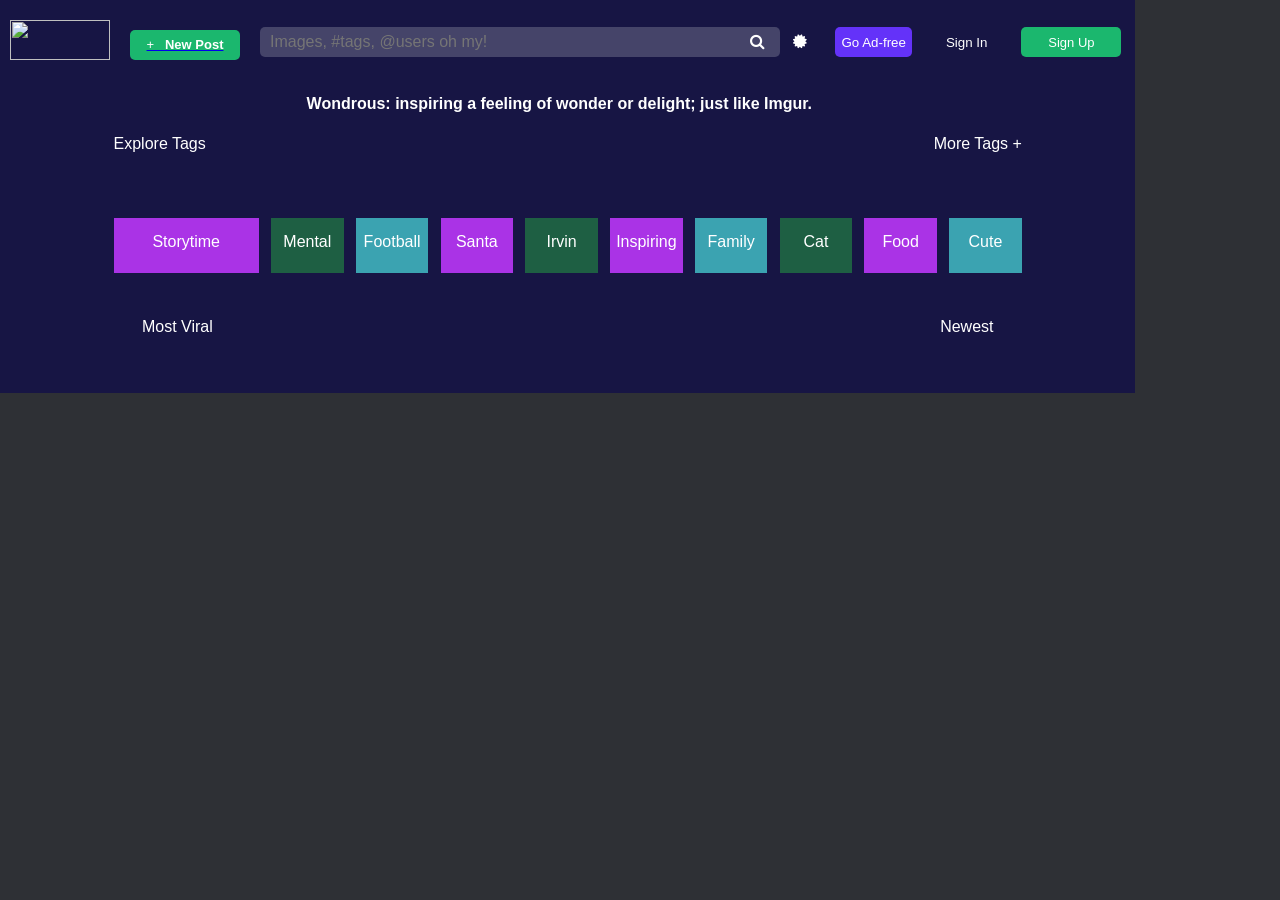
==== index.html @ 1001fc29 "v3" ====
<!DOCTYPE html>
<html lang="en">

    <head>
        <meta charset="UTF-8">
        <meta http-equiv="X-UA-Compatible" content="IE=edge">
        <meta name="viewport" content="width=device-width, initial-scale=1.0">
        <link rel="stylesheet"
            href="https://cdnjs.cloudflare.com/ajax/libs/font-awesome/4.7.0/css/font-awesome.min.css">
        <link rel="shortcut icon" href="./igmurlogoicon.png" type="image/x-icon">
        <title>Imgur Clone</title>
        <link rel="stylesheet" href="./imgurStyle.css">
    </head>

    <body>
        <div class="firsthalf">
            <nav>
                <div class="navbar">
                    <div class="navChild">
                        <div class="imgurLogo">
                            <img src="https://external-content.duckduckgo.com/iu/?u=https%3A%2F%2Fcdn2.downdetector.com%2Fstatic%2Fuploads%2Flogo%2Fimgur-logo.png&f=1&nofb=1"
                                alt="">
                        </div>
                        <div>
                            <a href="#" class="">
                                <div class="upload">
                                    <div>+ &nbsp; <b>New Post</b></div>
                                </div>
                            </a>
                        </div>
                    </div>

                    <!-- search bar -->
                    <div class="navChild">
                        <div>
                            <input oninput="debauncing();" id="search-bar" type="text"
                                placeholder="Images, #tags, @users oh my!" />
                            <i onclick="finddata()" style="margin-left: -30px;" class="fa fa-search"></i>
                            <div id="search-results"></div>
                        </div>
                    </div>

                    <!--  -->
                    <div class="navChild last">
                        <div><i class="fa fa-certificate"></i></div>
                        <div><button class="go-free">Go Ad-free</button></div>
                        <div><button class="sign-in">Sign In</button></div>
                        <div><button class="upload sign-up">Sign Up</button></div>
                    </div>
                </div>
            </nav>

            <div>
                <div class="sub-heading">
                    <h4>Wondrous: inspiring a feeling of wonder or delight; just like Imgur.</h4>
                </div>
            </div>


            <div class="tiles">
                <div class="tile-header">
                    <div>Explore Tags</div>
                    <div>More Tags +</div>
                </div>

                <div class="tiles-main">
                    <div class="tile tile-one">
                        <div class="box">
                            <div class="color-box two">Storytime</div>
                        </div>
                    </div>

                    <div class="tile">
                        <div class="box">
                            <div class="color-box one">Mental</div>
                        </div>
                    </div>
                    <div class="tile">
                        <div class="box">
                            <div class="color-box three">Football</div>
                        </div>
                    </div>
                    <div class="tile">
                        <div class="box">
                            <div class="color-box two">Santa</div>
                        </div>
                    </div>

                    <div class="tile">
                        <div class="box">
                            <div class="color-box one">Irvin</div>
                        </div>
                    </div>


                    <div class="tile">
                        <div class="box">
                            <div class="color-box two">Inspiring</div>
                        </div>
                    </div>


                    <div class="tile">
                        <div class="box">
                            <div class="color-box three">Family</div>
                        </div>
                    </div>

                    <div class="tile">
                        <div class="box">
                            <div class="color-box one">Cat</div>
                        </div>
                    </div>

                    <div class="tile">
                        <div class="box">
                            <div class="color-box two">Food</div>
                        </div>
                    </div>

                    <div class="tile">
                        <div class="box">
                            <div class="color-box three">Cute</div>
                        </div>
                    </div>
                </div>
            </div>

        </div>

        <div class="second-half">
            <div class="tile-header">
                <div>Most Viral</div>
                <div>Newest</div>
            </div>

            <div id="main-gifs" class="gif-grid-outer">

            </div>
        </div>
    </body>

</html>


<script src="imgurScript.js"></script>
---- imgurStyle.css ----
body{
    background-color: #2e3035;
    box-sizing: border-box;
    padding:0;
    margin: 0;
    font-family: Verdana, Geneva, Tahoma, sans-serif !important;
}

input{
    color: white;
    padding:0 10px;
}
.navbar{
    display: flex;
    justify-content: space-between;
}

.navChild{
    display: inline-flex;
    padding-top: 10px;
    color: white;
    justify-content: space-between;
    align-items: center;
}
.navChild> div{
    margin:10px;
}
.navChild input{
    width: 500px;
    height: 30px;
    background-color: #454469;
    font-size: medium;
    border-radius: 5px;
    border:none;
}
#search-results{
    max-height:500px;
    overflow-y: scroll;
    background-color: #171544;
    z-index: 2;
    float: left;
    position:absolute;
    z-index: 50;
    width: 500px;
}
.upload{
    background-color: #1BB76E;
    width:100px;
    height: 30px;
    border-radius:5px;
    display: flex;
    margin-top:5px;
    align-items: center;
    text-align: center;
    justify-content: center;
    padding:0 5px;
    color: white;
    text-decoration: none;
    font-size: small;
}
.sign-up{
    margin-top: 0;
    text-align: center;
    padding:0 20px;
    border-radius:5px;
}
.sign-in{
    height: 30px;
    border-radius:5px;
    background-color: transparent;
    color: white;
}
button{
    border: none;
}
.last div{
    padding:4px;
}
.imgurLogo img{
    width:100px;
    height: 40px;
}
.firsthalf{
    background-color: #171544;
    padding-bottom: 120px;
}
.go-free{
    background-color: #6432F9;
    height: 30px;
    color: #fff;
    border-radius:5px;
}

.sub-heading{
    color: white;
    display: inline-block !important;
    margin: auto !important;
    margin-left: 27% !important;
}
.tiles{
    width: 80%;
    margin:auto
}
.tile-header{
    display: flex;
    justify-content: space-between;
    margin: auto;
    color: white;
}

.tiles-main{
    display: flex;
    justify-content: space-between;
}
.tile{
    width:8%;
    height: 120px;
    background-image: url("https://images.template.net/wp-content/uploads/2017/03/Abstract-Design.jpg?width=480");
    display: flex;
    flex-flow: column-reverse;
}
.tile:hover{
    transform: translateY(-2px);
}
.color-box{
    height: 25px;
    color: white;
    text-align: center;
    padding:15px 0px;
}
.one{
    background-color: #1E5F43;
}
.two{
    background-color: #AA33E6;
}
.three{
    background-color: #3BA3B1;
}
.tile-one{
    width: 16%;
    background-image: url("https://images.template.net/wp-content/uploads/2017/03/13101949/Pattern-.jpg?width=450");
    object-fit: contain;
}
input:focus{
    outline: none;
}
.second-half{
    max-width: 75%;
    margin: auto;
    margin-top: -75px;
}

#main-gifs{
    /* display: flex;
    flex-direction: column;
    flex-wrap: wrap;
    max-width: 100%; */

    column-count: 4;
    column-gap: 10px;
}

.gif-obj{
    position: relative;
    background-color: #474a51;
}
.gif-obj:hover{
    background-color: #fff;
    opacity: .5;
    box-shadow: 0 2px 4px 0 rgb(0 0 0 / 40%);
}
.gif-obj img{
    width: 100%;
    object-fit: cover;
}
.gif-obj h4{
    font-weight: 400;
}
.gif-obj .gif-text{
    position: relative;
    bottom: 0;
    text-align: center;
    align-items: center;
    color: #fff;
}
@media screen and (max-width:1440px) {
    body {
        width: fit-content;
    }
}
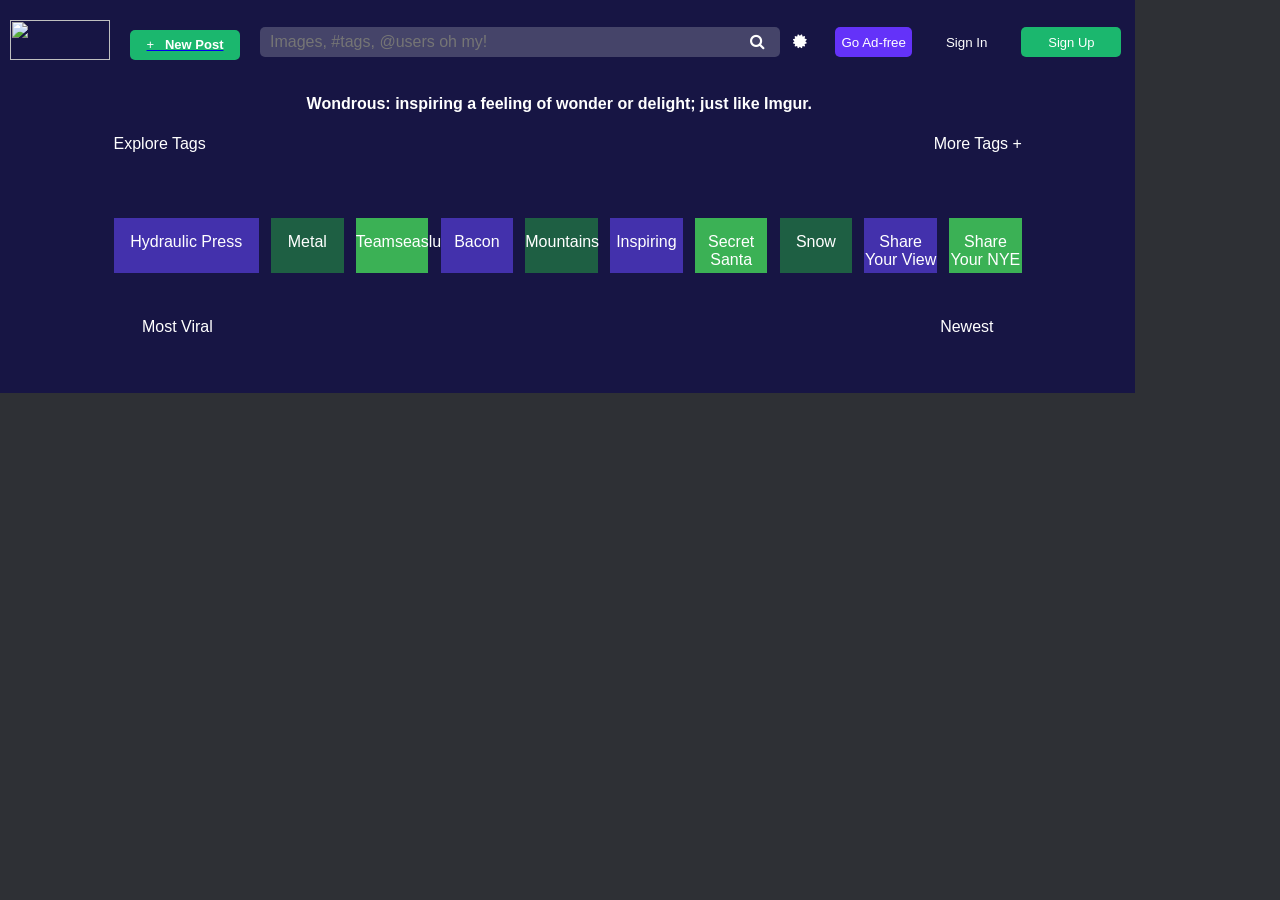
==== commit 2b74b53c: "v-5" ====
--- a/index.html
+++ b/index.html
@@ -66,29 +66,29 @@
                 <div class="tiles-main">
                     <div class="tile tile-one">
                         <div class="box">
-                            <div class="color-box two">Storytime</div>
+                            <div class="color-box two">Hydraulic Press</div>
                         </div>
                     </div>
 
                     <div class="tile">
                         <div class="box">
-                            <div class="color-box one">Mental</div>
+                            <div class="color-box one">Metal</div>
                         </div>
                     </div>
                     <div class="tile">
                         <div class="box">
-                            <div class="color-box three">Football</div>
+                            <div class="color-box three">Teamseaslug</div>
                         </div>
                     </div>
                     <div class="tile">
                         <div class="box">
-                            <div class="color-box two">Santa</div>
+                            <div class="color-box two">Bacon</div>
                         </div>
                     </div>
 
                     <div class="tile">
                         <div class="box">
-                            <div class="color-box one">Irvin</div>
+                            <div class="color-box one">Mountains</div>
                         </div>
                     </div>
 
@@ -102,25 +102,25 @@
 
                     <div class="tile">
                         <div class="box">
-                            <div class="color-box three">Family</div>
+                            <div class="color-box three">Secret Santa</div>
                         </div>
                     </div>
 
                     <div class="tile">
                         <div class="box">
-                            <div class="color-box one">Cat</div>
+                            <div class="color-box one">Snow</div>
                         </div>
                     </div>
 
                     <div class="tile">
                         <div class="box">
-                            <div class="color-box two">Food</div>
+                            <div class="color-box two">Share Your View</div>
                         </div>
                     </div>
 
                     <div class="tile">
                         <div class="box">
-                            <div class="color-box three">Cute</div>
+                            <div class="color-box three">Share Your NYE</div>
                         </div>
                     </div>
                 </div>
--- a/imgurStyle.css
+++ b/imgurStyle.css
@@ -1,191 +1,191 @@
-body{
-    background-color: #2e3035;
-    box-sizing: border-box;
-    padding:0;
-    margin: 0;
-    font-family: Verdana, Geneva, Tahoma, sans-serif !important;
+body {
+  background-color: #2e3035;
+  box-sizing: border-box;
+  padding: 0;
+  margin: 0;
+  font-family: Verdana, Geneva, Tahoma, sans-serif !important;
 }
 
-input{
-    color: white;
-    padding:0 10px;
+input {
+  color: white;
+  padding: 0 10px;
 }
-.navbar{
-    display: flex;
-    justify-content: space-between;
+.navbar {
+  display: flex;
+  justify-content: space-between;
 }
 
-.navChild{
-    display: inline-flex;
-    padding-top: 10px;
-    color: white;
-    justify-content: space-between;
-    align-items: center;
+.navChild {
+  display: inline-flex;
+  padding-top: 10px;
+  color: white;
+  justify-content: space-between;
+  align-items: center;
 }
-.navChild> div{
-    margin:10px;
+.navChild > div {
+  margin: 10px;
 }
-.navChild input{
-    width: 500px;
-    height: 30px;
-    background-color: #454469;
-    font-size: medium;
-    border-radius: 5px;
-    border:none;
+.navChild input {
+  width: 500px;
+  height: 30px;
+  background-color: #454469;
+  font-size: medium;
+  border-radius: 5px;
+  border: none;
 }
-#search-results{
-    max-height:500px;
-    overflow-y: scroll;
-    background-color: #171544;
-    z-index: 2;
-    float: left;
-    position:absolute;
-    z-index: 50;
-    width: 500px;
+#search-results {
+  max-height: 500px;
+  overflow-y: scroll;
+  background-color: #171544;
+  z-index: 2;
+  float: left;
+  position: absolute;
+  z-index: 50;
+  width: 500px;
 }
-.upload{
-    background-color: #1BB76E;
-    width:100px;
-    height: 30px;
-    border-radius:5px;
-    display: flex;
-    margin-top:5px;
-    align-items: center;
-    text-align: center;
-    justify-content: center;
-    padding:0 5px;
-    color: white;
-    text-decoration: none;
-    font-size: small;
+.upload {
+  background-color: #1bb76e;
+  width: 100px;
+  height: 30px;
+  border-radius: 5px;
+  display: flex;
+  margin-top: 5px;
+  align-items: center;
+  text-align: center;
+  justify-content: center;
+  padding: 0 5px;
+  color: white;
+  text-decoration: none;
+  font-size: small;
 }
-.sign-up{
-    margin-top: 0;
-    text-align: center;
-    padding:0 20px;
-    border-radius:5px;
+.sign-up {
+  margin-top: 0;
+  text-align: center;
+  padding: 0 20px;
+  border-radius: 5px;
 }
-.sign-in{
-    height: 30px;
-    border-radius:5px;
-    background-color: transparent;
-    color: white;
+.sign-in {
+  height: 30px;
+  border-radius: 5px;
+  background-color: transparent;
+  color: white;
 }
-button{
-    border: none;
+button {
+  border: none;
 }
-.last div{
-    padding:4px;
+.last div {
+  padding: 4px;
 }
-.imgurLogo img{
-    width:100px;
-    height: 40px;
+.imgurLogo img {
+  width: 100px;
+  height: 40px;
 }
-.firsthalf{
-    background-color: #171544;
-    padding-bottom: 120px;
+.firsthalf {
+  background-color: #171544;
+  padding-bottom: 120px;
 }
-.go-free{
-    background-color: #6432F9;
-    height: 30px;
-    color: #fff;
-    border-radius:5px;
+.go-free {
+  background-color: #6432f9;
+  height: 30px;
+  color: #fff;
+  border-radius: 5px;
 }
 
-.sub-heading{
-    color: white;
-    display: inline-block !important;
-    margin: auto !important;
-    margin-left: 27% !important;
+.sub-heading {
+  color: white;
+  display: inline-block !important;
+  margin: auto !important;
+  margin-left: 27% !important;
 }
-.tiles{
-    width: 80%;
-    margin:auto
+.tiles {
+  width: 80%;
+  margin: auto;
 }
-.tile-header{
-    display: flex;
-    justify-content: space-between;
-    margin: auto;
-    color: white;
+.tile-header {
+  display: flex;
+  justify-content: space-between;
+  margin: auto;
+  color: white;
 }
 
-.tiles-main{
-    display: flex;
-    justify-content: space-between;
+.tiles-main {
+  display: flex;
+  justify-content: space-between;
 }
-.tile{
-    width:8%;
-    height: 120px;
-    background-image: url("https://images.template.net/wp-content/uploads/2017/03/Abstract-Design.jpg?width=480");
-    display: flex;
-    flex-flow: column-reverse;
+.tile {
+  width: 8%;
+  height: 120px;
+  background-image: url("https://external-content.duckduckgo.com/iu/?u=https%3A%2F%2Fi0.wp.com%2Fchalkdustmagazine.com%2Fwp-content%2Fuploads%2F2016%2F12%2FSnowflakepaper.jpeg&f=1&nofb=1");
+  display: flex;
+  flex-flow: column-reverse;
 }
-.tile:hover{
-    transform: translateY(-2px);
+.tile:hover {
+  transform: translateY(-2px);
 }
-.color-box{
-    height: 25px;
-    color: white;
-    text-align: center;
-    padding:15px 0px;
+.color-box {
+  height: 25px;
+  color: white;
+  text-align: center;
+  padding: 15px 0px;
 }
-.one{
-    background-color: #1E5F43;
+.one {
+  background-color: #1e5f43;
 }
-.two{
-    background-color: #AA33E6;
+.two {
+  background-color: #4331ac;
 }
-.three{
-    background-color: #3BA3B1;
+.three {
+  background-color: #3bb155;
 }
-.tile-one{
-    width: 16%;
-    background-image: url("https://images.template.net/wp-content/uploads/2017/03/13101949/Pattern-.jpg?width=450");
-    object-fit: contain;
+.tile-one {
+  width: 16%;
+  background-image: url("https://external-content.duckduckgo.com/iu/?u=https%3A%2F%2Fjnaproducts.co.nz%2Fwp-content%2Fuploads%2F2018%2F11%2FIMG_3633.jpg&f=1&nofb=1");
+  object-fit: contain;
 }
-input:focus{
-    outline: none;
+input:focus {
+  outline: none;
 }
-.second-half{
-    max-width: 75%;
-    margin: auto;
-    margin-top: -75px;
+.second-half {
+  max-width: 75%;
+  margin: auto;
+  margin-top: -75px;
 }
 
-#main-gifs{
-    /* display: flex;
+#main-gifs {
+  /* display: flex;
     flex-direction: column;
     flex-wrap: wrap;
     max-width: 100%; */
 
-    column-count: 4;
-    column-gap: 10px;
+  column-count: 4;
+  column-gap: 10px;
 }
 
-.gif-obj{
-    position: relative;
-    background-color: #474a51;
+.gif-obj {
+  position: relative;
+  background-color: #474a51;
 }
-.gif-obj:hover{
-    background-color: #fff;
-    opacity: .5;
-    box-shadow: 0 2px 4px 0 rgb(0 0 0 / 40%);
+.gif-obj:hover {
+  background-color: #fff;
+  opacity: 0.5;
+  box-shadow: 0 2px 4px 0 rgb(0 0 0 / 40%);
 }
-.gif-obj img{
-    width: 100%;
-    object-fit: cover;
+.gif-obj img {
+  width: 100%;
+  object-fit: cover;
 }
-.gif-obj h4{
-    font-weight: 400;
+.gif-obj h4 {
+  font-weight: 400;
 }
-.gif-obj .gif-text{
-    position: relative;
-    bottom: 0;
-    text-align: center;
-    align-items: center;
-    color: #fff;
+.gif-obj .gif-text {
+  position: relative;
+  bottom: 0;
+  text-align: center;
+  align-items: center;
+  color: #fff;
 }
-@media screen and (max-width:1440px) {
-    body {
-        width: fit-content;
-    }
-}+@media screen and (max-width: 1440px) {
+  body {
+    width: fit-content;
+  }
+}
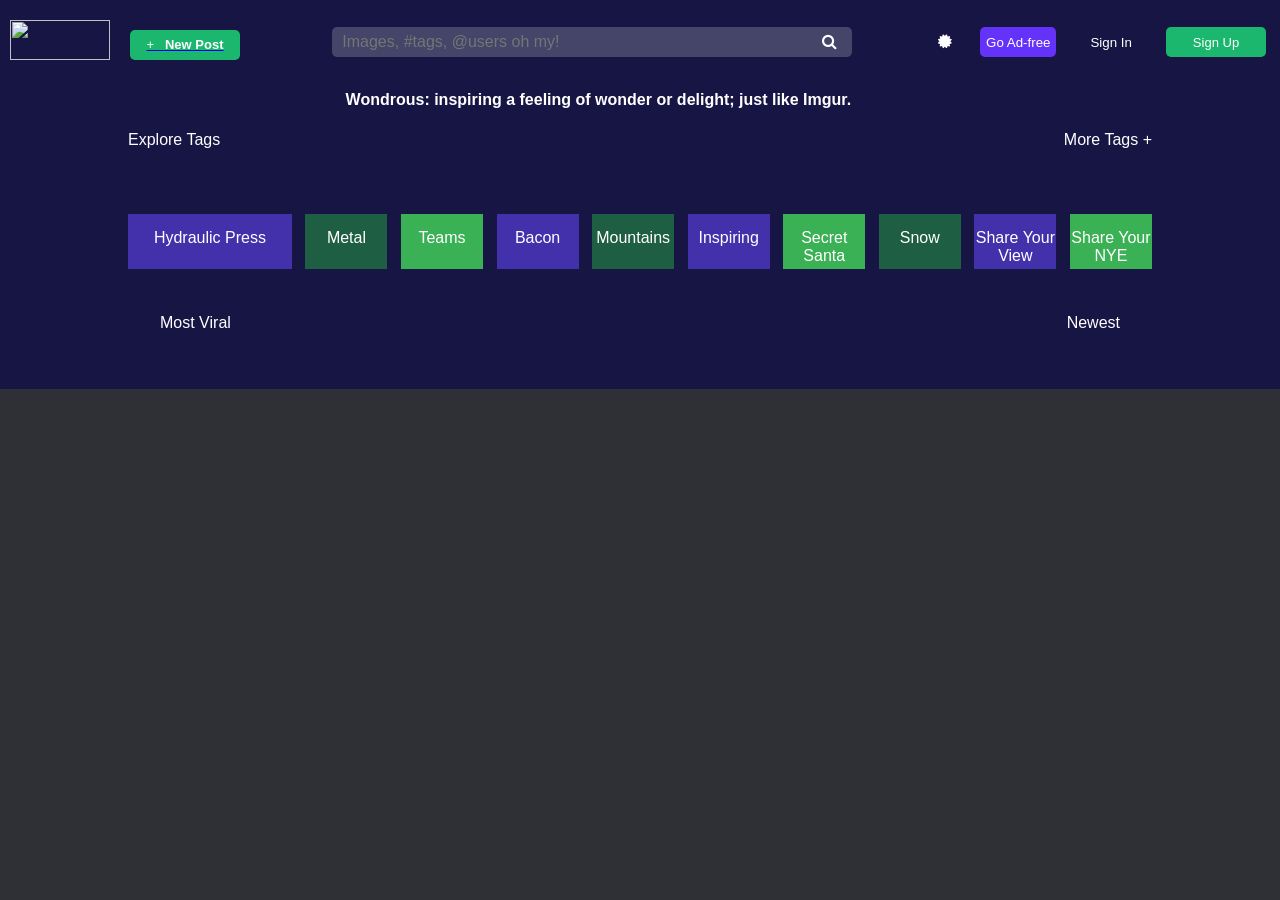
==== commit 0dcc6ec1: "v-6" ====
--- a/index.html
+++ b/index.html
@@ -14,7 +14,7 @@
 
     <body>
         <div class="firsthalf">
-            <nav>
+            <!-- <nav> -->
                 <div class="navbar">
                     <div class="navChild">
                         <div class="imgurLogo">
@@ -48,7 +48,7 @@
                         <div><button class="upload sign-up">Sign Up</button></div>
                     </div>
                 </div>
-            </nav>
+            <!-- </nav> -->
 
             <div>
                 <div class="sub-heading">
@@ -77,7 +77,7 @@
                     </div>
                     <div class="tile">
                         <div class="box">
-                            <div class="color-box three">Teamseaslug</div>
+                            <div class="color-box three">Teams</div>
                         </div>
                     </div>
                     <div class="tile">
--- a/imgurStyle.css
+++ b/imgurStyle.css
@@ -10,9 +10,18 @@
   color: white;
   padding: 0 10px;
 }
+nav {
+  position: fixed;
+  display: contents;
+}
 .navbar {
   display: flex;
   justify-content: space-between;
+  min-height: 70px;
+  z-index: 10;
+  background-color: #171544;
+  width: -webkit-fill-available;
+  position: fixed;
 }
 
 .navChild {
@@ -41,7 +50,8 @@
   float: left;
   position: absolute;
   z-index: 50;
-  width: 500px;
+  width: 510px;
+  padding: 5px;
 }
 .upload {
   background-color: #1bb76e;
@@ -96,6 +106,7 @@
   display: inline-block !important;
   margin: auto !important;
   margin-left: 27% !important;
+  padding-top: 70px;
 }
 .tiles {
   width: 80%;
@@ -172,6 +183,7 @@
 }
 .gif-obj img {
   width: 100%;
+  min-height: 100px;
   object-fit: cover;
 }
 .gif-obj h4 {
@@ -184,7 +196,7 @@
   align-items: center;
   color: #fff;
 }
-@media screen and (max-width: 1440px) {
+@media screen and (max-width: 1024px) {
   body {
     width: fit-content;
   }
